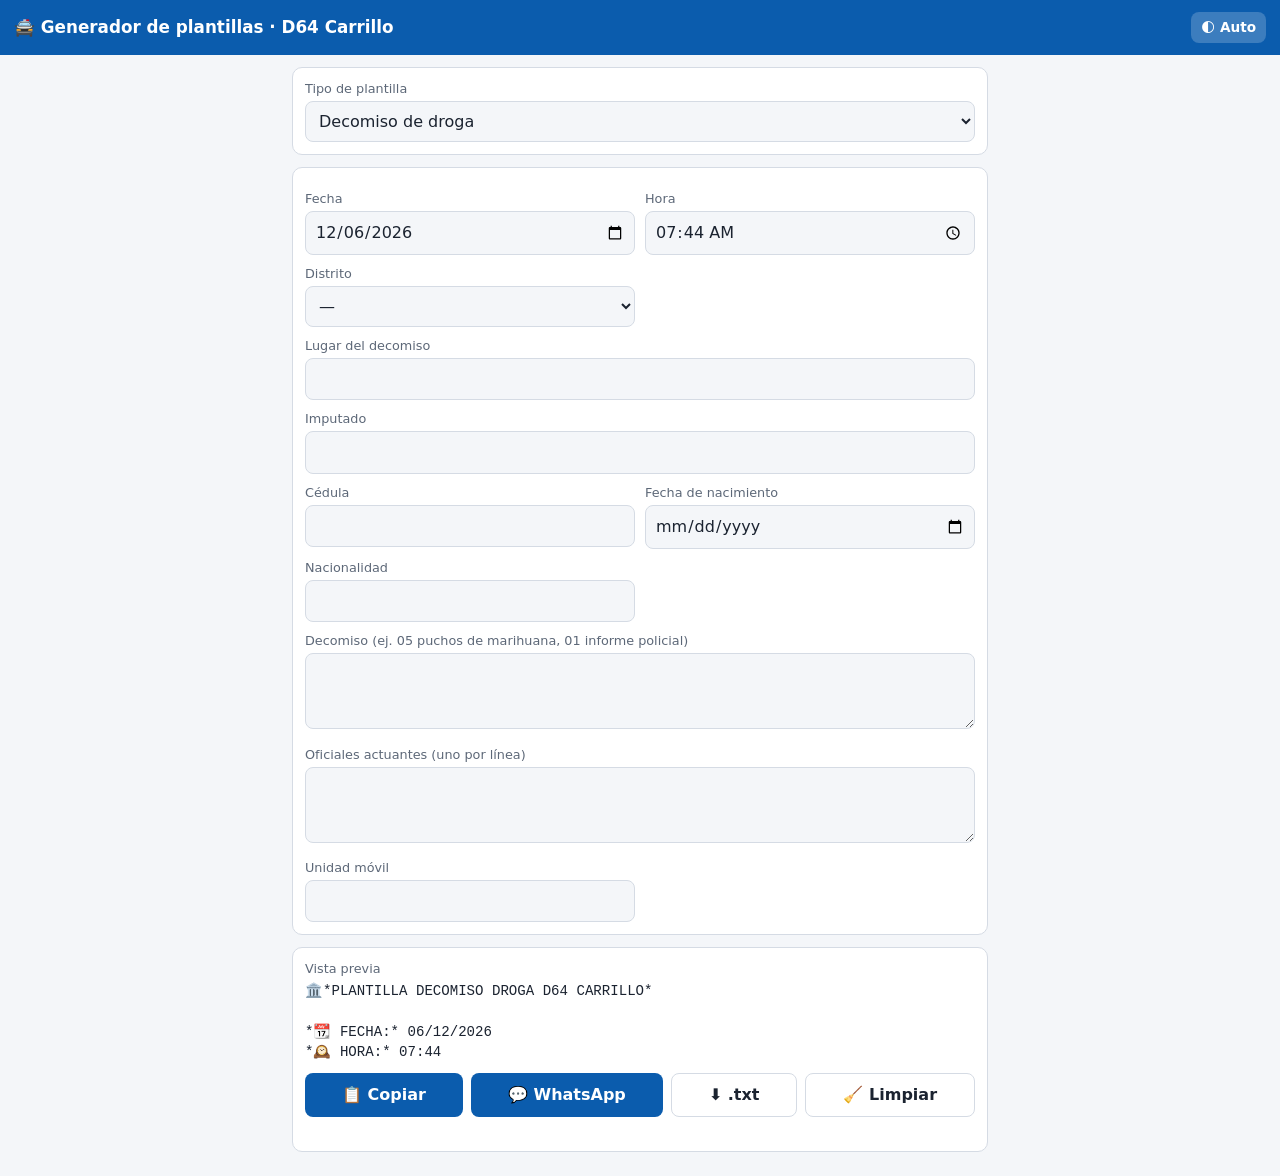
==== index.html @ e3e24787 "Add files via upload" ====
<!DOCTYPE html>
<html lang="es">
<head>
<meta charset="utf-8">
<meta name="viewport" content="width=device-width, initial-scale=1">
<title>Plantillas D64 Carrillo</title>
<meta name="description" content="Generador de plantillas operativas para WhatsApp. Los datos no salen de tu dispositivo.">
<meta name="theme-color" content="#0b5cad">
<link rel="manifest" href="manifest.webmanifest">
<link rel="icon" href="icon-192.png">
<link rel="apple-touch-icon" href="icon-192.png">
<link rel="stylesheet" href="style.css">
</head>
<body>
<header><h1>🚔 Generador de plantillas · D64 Carrillo</h1><button id="th" type="button">🌓 Auto</button></header>
<main>
<div class="card"><label style="margin-top:0">Tipo de plantilla</label><select id="tipo"></select></div>
<div class="card"><div class="g" id="form"></div></div>
<div class="card">
<label style="margin-top:0">Vista previa</label>
<pre id="out"></pre>
<div class="btns" style="margin-top:10px">
<button id="cp">📋 Copiar</button>
<button id="wa">💬 WhatsApp</button>
<button id="tx" class="s">⬇️ .txt</button>
<button id="cl" class="s">🧹 Limpiar</button>
</div>
<div id="msg"></div>
</div>
</main>
<script src="app.js"></script>
</body>
</html>
---- style.css ----
:root{--bg:#f4f6f9;--card:#fff;--tx:#1b2330;--mu:#5d6878;--bd:#d5dbe4;--ac:#0b5cad;--ac2:#fff}
@media(prefers-color-scheme:dark){:root:not([data-theme="light"]){--bg:#10151d;--card:#19212c;--tx:#e8edf3;--mu:#98a4b4;--bd:#2d3948;--ac:#4a9eed;--ac2:#06121f;color-scheme:dark}}
:root[data-theme="dark"]{--bg:#10151d;--card:#19212c;--tx:#e8edf3;--mu:#98a4b4;--bd:#2d3948;--ac:#4a9eed;--ac2:#06121f;color-scheme:dark}
:root[data-theme="light"]{color-scheme:light}
header{display:flex;align-items:center;justify-content:space-between;gap:8px}
#th{flex:none;background:rgba(255,255,255,.2);color:inherit;padding:6px 10px;font-size:.85rem}
*{box-sizing:border-box}
body{margin:0;background:var(--bg);color:var(--tx);font:16px/1.4 system-ui,sans-serif}
header{background:var(--ac);color:var(--ac2);padding:12px 14px;position:sticky;top:0;z-index:5}
header h1{margin:0;font-size:1.05rem}
main{max-width:720px;margin:0 auto;padding:12px}
.card{background:var(--card);border:1px solid var(--bd);border-radius:10px;padding:12px;margin-bottom:12px}
label{display:block;font-size:.8rem;color:var(--mu);margin:10px 0 3px}
input,select,textarea{width:100%;padding:9px;border:1px solid var(--bd);border-radius:8px;background:var(--bg);color:var(--tx);font:inherit}
textarea{min-height:76px;resize:vertical}
.g{display:grid;grid-template-columns:1fr 1fr;gap:0 10px}
.g .w{grid-column:1/-1}
.btns{display:flex;flex-wrap:wrap;gap:8px}
button{flex:1 1 auto;padding:10px 12px;border:0;border-radius:8px;background:var(--ac);color:var(--ac2);font:inherit;font-weight:600;cursor:pointer}
button.s{background:transparent;color:var(--tx);border:1px solid var(--bd)}
pre{white-space:pre-wrap;word-wrap:break-word;margin:0;font:.88rem/1.45 ui-monospace,monospace;max-height:50vh;overflow:auto}
#msg{font-size:.85rem;color:var(--mu);min-height:1.2em;margin-top:6px}
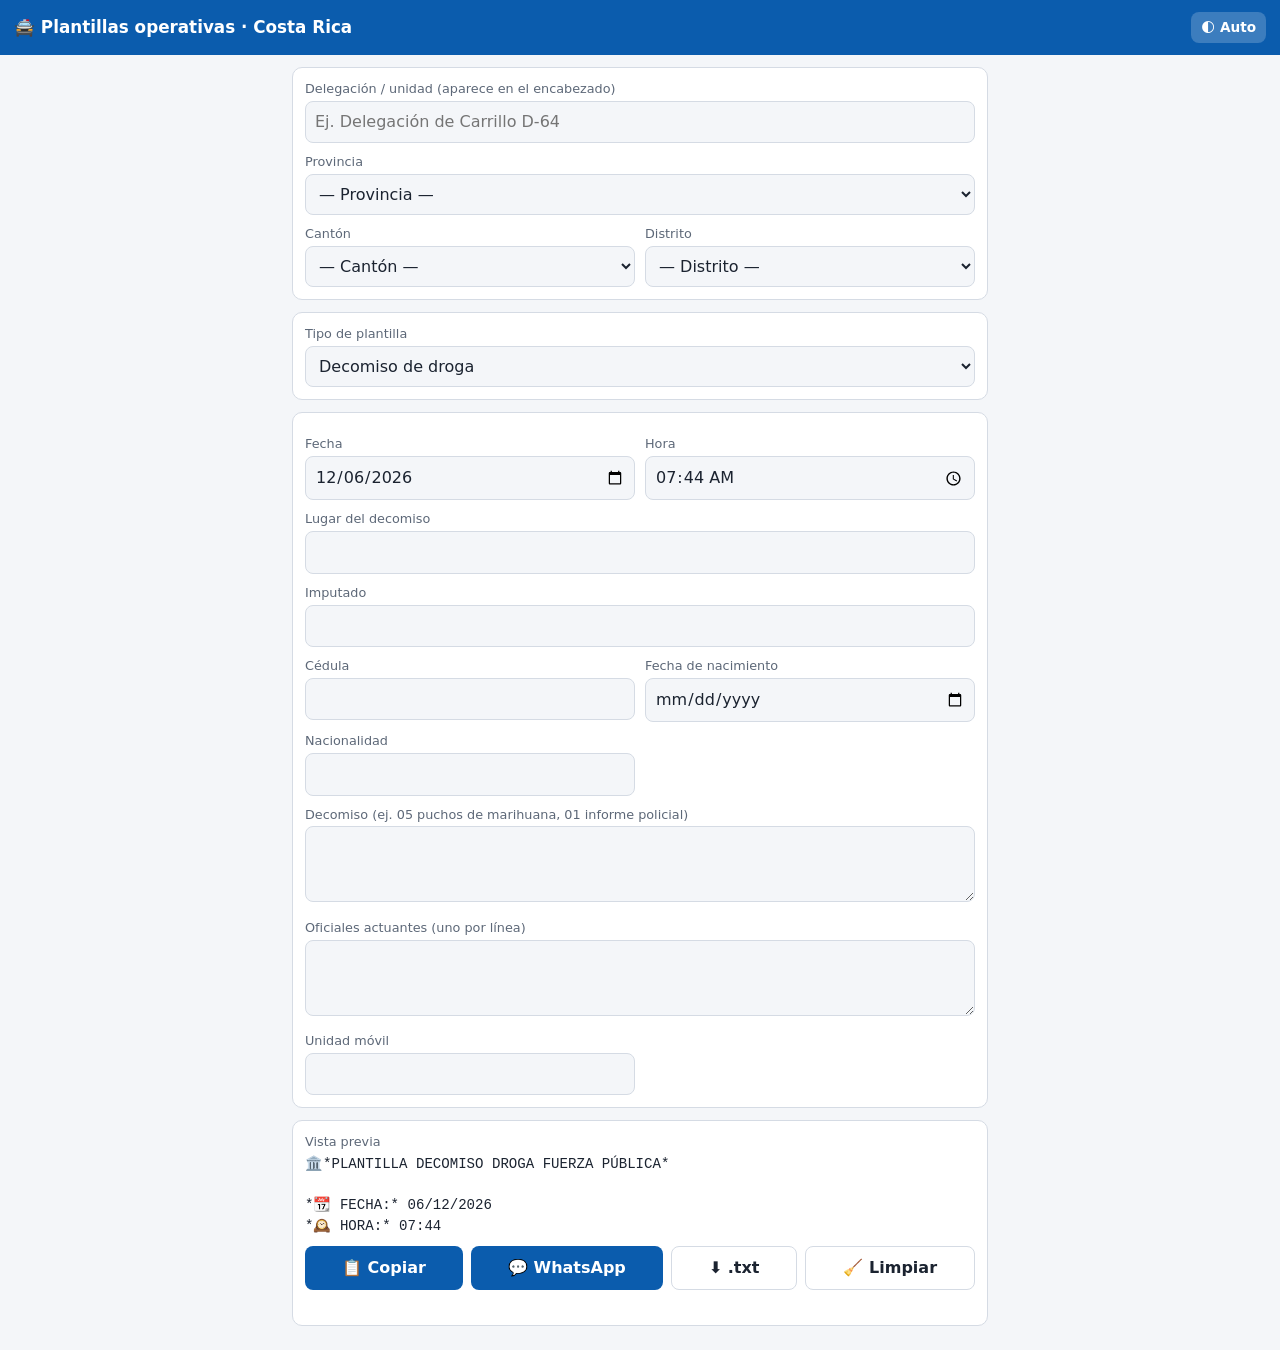
==== commit 202d2ef9: "Add files via upload" ====
--- a/index.html
+++ b/index.html
@@ -3,8 +3,8 @@
 <head>
 <meta charset="utf-8">
 <meta name="viewport" content="width=device-width, initial-scale=1">
-<title>Plantillas D64 Carrillo</title>
-<meta name="description" content="Generador de plantillas operativas para WhatsApp. Los datos no salen de tu dispositivo.">
+<title>Plantillas operativas · Costa Rica</title>
+<meta name="description" content="Generador de plantillas operativas para WhatsApp, para cualquier delegación de Costa Rica. Los datos no salen de tu dispositivo.">
 <meta name="theme-color" content="#0b5cad">
 <link rel="manifest" href="manifest.webmanifest">
 <link rel="icon" href="icon-192.png">
@@ -12,8 +12,17 @@
 <link rel="stylesheet" href="style.css">
 </head>
 <body>
-<header><h1>🚔 Generador de plantillas · D64 Carrillo</h1><button id="th" type="button">🌓 Auto</button></header>
+<header><h1>🚔 Plantillas operativas · Costa Rica</h1><button id="th" type="button">🌓 Auto</button></header>
 <main>
+<div class="card">
+<label style="margin-top:0">Delegación / unidad (aparece en el encabezado)</label>
+<input id="gn" type="text" placeholder="Ej. Delegación de Carrillo D-64">
+<div class="g">
+<div class="w"><label>Provincia</label><select id="gp"></select></div>
+<div><label>Cantón</label><select id="gc"></select></div>
+<div><label>Distrito</label><select id="gd"></select></div>
+</div>
+</div>
 <div class="card"><label style="margin-top:0">Tipo de plantilla</label><select id="tipo"></select></div>
 <div class="card"><div class="g" id="form"></div></div>
 <div class="card">
@@ -28,6 +37,7 @@
 <div id="msg"></div>
 </div>
 </main>
+<script src="data.js"></script>
 <script src="app.js"></script>
 </body>
 </html>
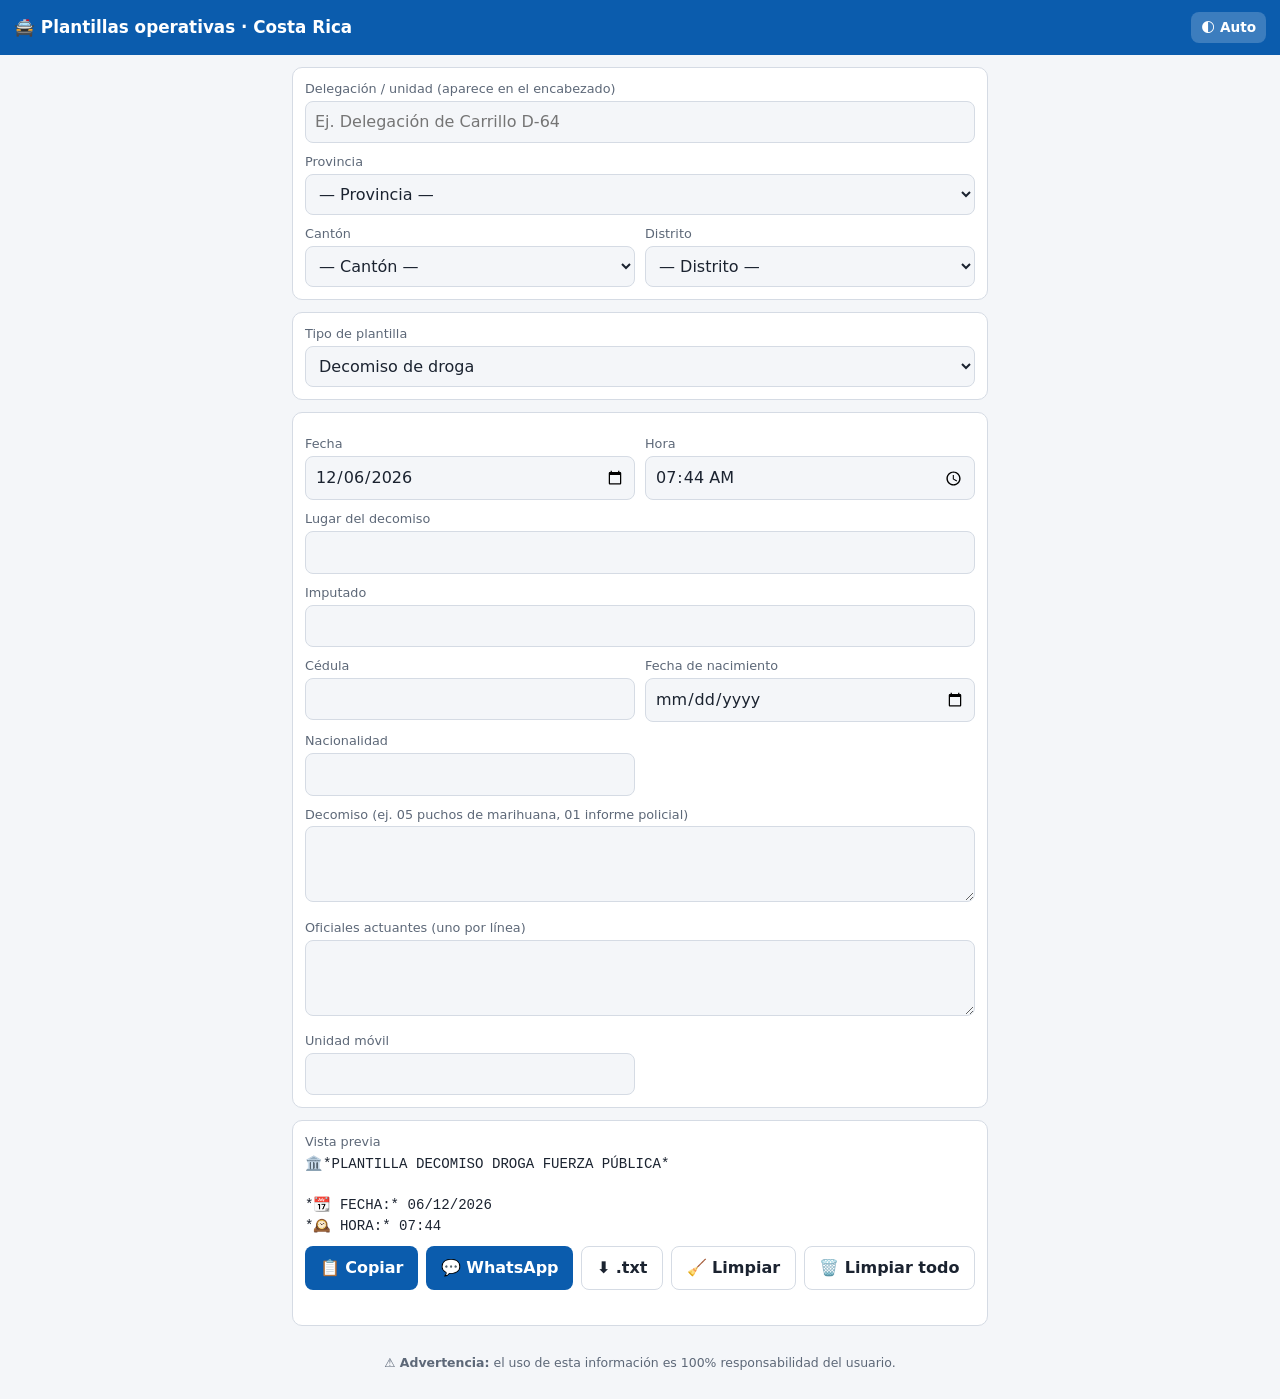
==== commit 1d4be9e6: "Add files via upload" ====
--- a/index.html
+++ b/index.html
@@ -33,11 +33,14 @@
 <button id="wa">💬 WhatsApp</button>
 <button id="tx" class="s">⬇️ .txt</button>
 <button id="cl" class="s">🧹 Limpiar</button>
+<button id="ca" class="s">🗑️ Limpiar todo</button>
 </div>
 <div id="msg"></div>
 </div>
 </main>
+<footer class="aviso"><strong>⚠️ Advertencia:</strong> el uso de esta información es 100% responsabilidad del usuario.</footer>
 <script src="data.js"></script>
 <script src="app.js"></script>
+<script src="limpiar.js"></script>
 </body>
 </html>
--- a/style.css
+++ b/style.css
@@ -20,3 +20,4 @@
 button.s{background:transparent;color:var(--tx);border:1px solid var(--bd)}
 pre{white-space:pre-wrap;word-wrap:break-word;margin:0;font:.88rem/1.45 ui-monospace,monospace;max-height:50vh;overflow:auto}
 #msg{font-size:.85rem;color:var(--mu);min-height:1.2em;margin-top:6px}
+.aviso{max-width:720px;margin:0 auto;padding:4px 14px 28px;font-size:.78rem;line-height:1.4;color:var(--mu);text-align:center}
